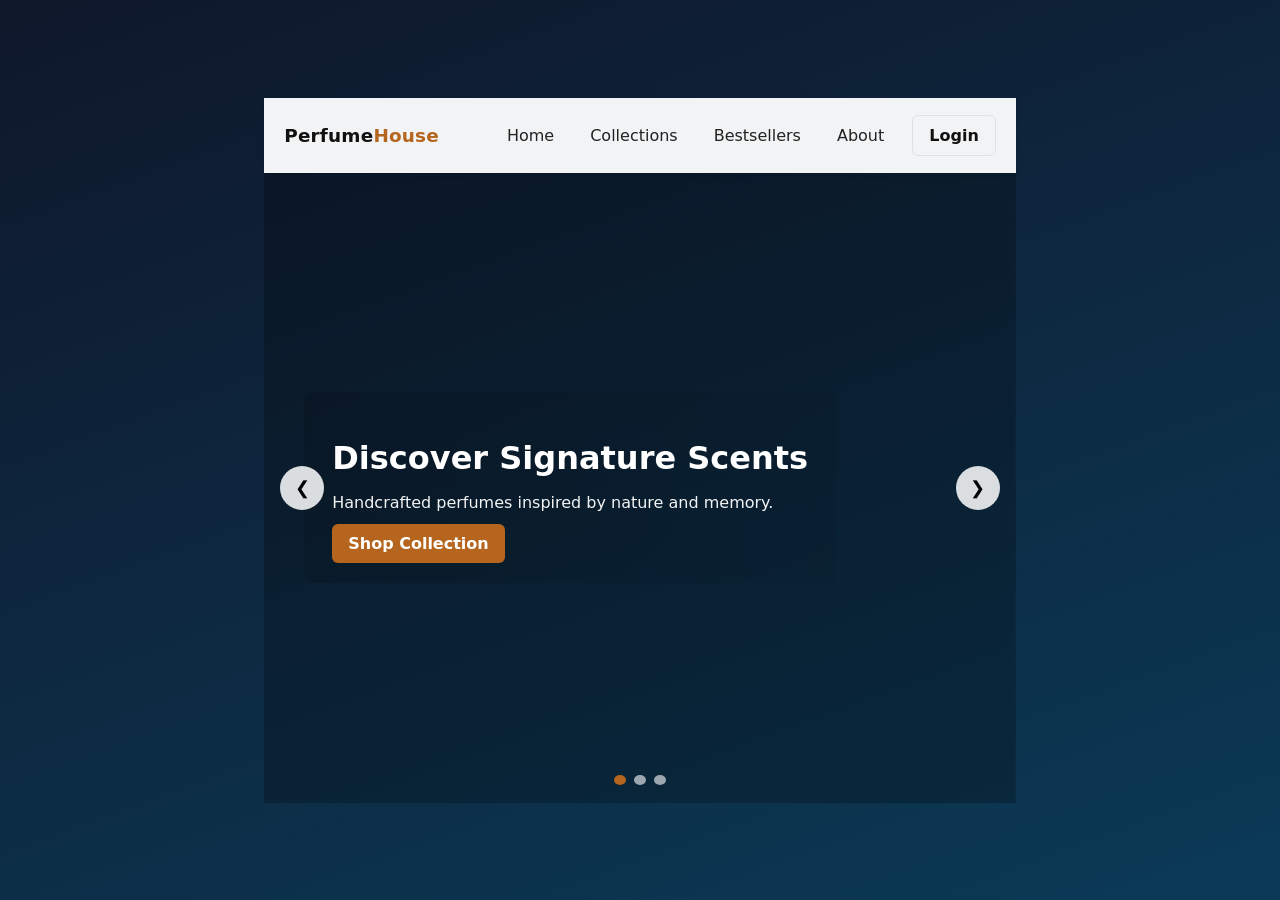
==== index.html @ cda4b779 "create index page" ====
<!DOCTYPE html>
<html lang="en">
<head>
	<meta charset="utf-8" />
	<meta name="viewport" content="width=device-width,initial-scale=1" />
	<title>Perfume House - Home</title>
	<link rel="stylesheet" href="styles.css" />
</head>
<body>
	<header class="site-header">
		<nav class="navbar">
			<div class="nav-inner">
				<div class="logo">
					<a href="index.html" class="logo-mark">Perfume<span class="accent">House</span></a>
				</div>

				<ul class="nav-links" id="navLinks">
					<li><a href="#">Home</a></li>
					<li><a href="#collections">Collections</a></li>
					<li><a href="#bestsellers">Bestsellers</a></li>
					<li><a href="#about">About</a></li>
				</ul>

				<div class="nav-actions">
					<a class="btn login-btn" href="login.html">Login</a>
					<button class="hamburger" id="hamburger" aria-label="Toggle menu">
						<span></span><span></span><span></span>
					</button>
				</div>
			</div>
		</nav>

		<section class="hero-slider" id="heroSlider" aria-label="Featured perfumes">
			<button class="slide-btn prev" id="prevBtn" aria-label="Previous slide">&#10094;</button>
			<button class="slide-btn next" id="nextBtn" aria-label="Next slide">&#10095;</button>

			<div class="slides">
				<div class="slide active" style="background-image: linear-gradient(rgba(0,0,0,.25), rgba(0,0,0,.25)), url('https://images.unsplash.com/photo-1522335789203-aabd1fc54bc9?auto=format&fit=crop&w=1400&q=80');">
					<div class="slide-content">
						<h1>Discover Signature Scents</h1>
						<p>Handcrafted perfumes inspired by nature and memory.</p>
						<a class="btn cta" href="#collections">Shop Collection</a>
					</div>
				</div>

				<div class="slide" style="background-image: linear-gradient(rgba(0,0,0,.25), rgba(0,0,0,.25)), url('https://images.unsplash.com/photo-1533228100856-6d4c5b3f6b6a?auto=format&fit=crop&w=1400&q=80');">
					<div class="slide-content">
						<h1>Limited Edition</h1>
						<p>Exclusive seasonal blends — limited stock.</p>
						<a class="btn cta" href="#bestsellers">Explore</a>
					</div>
				</div>

				<div class="slide" style="background-image: linear-gradient(rgba(0,0,0,.25), rgba(0,0,0,.25)), url('https://images.unsplash.com/photo-1503602642458-232111445657?auto=format&fit=crop&w=1400&q=80');">
					<div class="slide-content">
						<h1>Personalize Your Fragrance</h1>
						<p>Create a scent that tells your story.</p>
						<a class="btn cta" href="#customize">Customize</a>
					</div>
				</div>
			</div>

			<div class="dots" id="dots" aria-hidden="false"></div>
		</section>
	</header>

	<main>
		<!-- ...existing or future content... -->
	</main>

	<script src="main.js"></script>
</body>
</html>
---- styles.css ----
:root{
	--bg1:#0f172a;
	--bg2:#0b3a57;
	--card:#0f1724;
	--accent:#7c5cff;
	--accent-2:#2bd2ff;
	--muted:#9aa4b2;
	--success:#24c27a;
	--danger:#ff6b6b;
	font-family:Inter,system-ui,Segoe UI,Roboto,"Helvetica Neue",Arial;
}

*{box-sizing:border-box}
html,body{height:100%;margin:0}
body{
	background:linear-gradient(160deg,var(--bg1),var(--bg2));
	color:#e6eef6;
	display:flex;
	align-items:center;
	justify-content:center;
	padding:32px;
}

.page{width:100%;max-width:980px}

.card{
	background:linear-gradient(180deg, rgba(255,255,255,0.03), rgba(0,0,0,0.12));
	backdrop-filter: blur(6px);
	border-radius:14px;
	padding:28px;
	box-shadow: 0 10px 40px rgba(2,6,23,0.6), inset 0 1px 0 rgba(255,255,255,0.02);
	border:1px solid rgba(255,255,255,0.04);
	max-width:640px;
	margin:0 auto;
}

.title{margin:0 0 6px;font-size:1.6rem;letter-spacing:0.2px}
.subtitle{margin:0 0 18px;color:var(--muted);font-size:0.95rem}

.field{display:block;margin-bottom:14px}
.label-text{display:block;margin-bottom:8px;color:var(--muted);font-size:0.9rem}

input[type="text"],
input[type="password"],
input[type="number"],
select{
	width:100%;
	padding:12px 14px;
	border-radius:10px;
	border:1px solid rgba(255,255,255,0.06);
	background:linear-gradient(180deg, rgba(255,255,255,0.02), rgba(0,0,0,0.18));
	color:inherit;
	font-size:1rem;
	outline:none;
	transition:box-shadow 0.15s, border-color 0.15s, transform 0.07s;
}

input:focus, select:focus{
	box-shadow:0 6px 18px rgba(124,92,255,0.12);
	border-color:rgba(124,92,255,0.7);
	transform:translateY(-1px);
}

.password-wrap{display:flex;gap:8px}
.password-wrap .toggle{
	padding:8px 10px;border-radius:8px;border:none;background:rgba(255,255,255,0.03);color:var(--muted);cursor:pointer;
}
.password-wrap .toggle:hover{background:rgba(255,255,255,0.04)}

.pw-rules{list-style:none;margin:8px 0 0;padding-left:14px;color:var(--muted);font-size:0.9rem}
.pw-rules li{margin:4px 0}
.pw-rules li[data-valid="true"]{color:var(--success)}

.error{display:block;height:18px;margin-top:6px;color:var(--danger);font-size:0.85rem}

.submit-btn{
	width:100%;
	margin-top:8px;
	padding:12px 14px;border-radius:12px;border:none;
	background:linear-gradient(90deg,var(--accent),var(--accent-2));
	color:white;font-weight:600;font-size:1rem;cursor:pointer;
	box-shadow:0 8px 24px rgba(44,210,255,0.08);
}

.foot{color:var(--muted);font-size:0.85rem;margin-top:14px;text-align:center}

/* validation states */
input.invalid{border-color:var(--danger)}
input.valid{border-color:var(--success)}

/* Navbar */
.navbar { width:100%; background: rgba(255,255,255,0.95); position: sticky; top:0; z-index:50; backdrop-filter: blur(4px); box-shadow: 0 1px 6px rgba(0,0,0,0.06); }
.nav-inner { max-width:1200px; margin:0 auto; display:flex; align-items:center; justify-content:space-between; padding:12px 20px; gap:20px; }

.logo-mark { font-weight:700; font-size:1.15rem; letter-spacing:0.2px; color:#111; text-decoration:none; }
.logo-mark .accent { color:#b5651d; font-weight:800; }

/* Center links */
.nav-links { list-style:none; display:flex; gap:20px; margin-left:auto; margin-right:auto; }
.nav-links li a { text-decoration:none; color:#222; padding:6px 8px; transition:color .15s, transform .12s; }
.nav-links li a:hover { color:#b5651d; transform:translateY(-2px); }

/* Right actions */
.nav-actions { display:flex; align-items:center; gap:12px; }
.btn { display:inline-block; padding:10px 16px; border-radius:6px; text-decoration:none; font-weight:600; }
.login-btn { background:transparent; border:1px solid rgba(0,0,0,0.08); color:#111; }
.login-btn:hover { border-color:#b5651d; color:#b5651d; }

/* Hamburger (hidden on desktop) */
.hamburger { display:none; width:36px; height:36px; background:transparent; border:0; cursor:pointer; align-items:center; justify-content:center; }
.hamburger span { display:block; height:2px; background:#222; margin:5px 0; width:20px; border-radius:2px; }

/* Slider */
.hero-slider { position:relative; height:70vh; min-height:420px; overflow:hidden; }
.slides { height:100%; position:relative; }
.slide { position:absolute; inset:0; background-size:cover; background-position:center; display:flex; align-items:center; justify-content:flex-start; padding:40px; opacity:0; transform:scale(1.02); transition:opacity .6s ease, transform .6s ease; }
.slide.active { opacity:1; transform:scale(1); z-index:2; }

/* slide text */
.slide-content { color:#fff; max-width:650px; background:linear-gradient(90deg, rgba(0,0,0,.15), rgba(0,0,0,.05)); padding:20px 28px; border-radius:8px; }
.slide-content h1 { font-size:2rem; margin-bottom:8px; }
.slide-content p { margin-bottom:12px; opacity:0.95; }

/* CTA */
.btn.cta { background:#b5651d; color:#fff; border:0; }
.btn.cta:hover { filter:brightness(.95); }

/* Arrows */
.slide-btn { position:absolute; top:50%; transform:translateY(-50%); background:rgba(255,255,255,0.85); border:0; width:44px; height:44px; border-radius:50%; display:flex; align-items:center; justify-content:center; cursor:pointer; z-index:5; font-size:18px; }
.slide-btn.prev { left:16px; }
.slide-btn.next { right:16px; }

/* Dots */
.dots { position:absolute; left:50%; transform:translateX(-50%); bottom:18px; display:flex; gap:8px; z-index:6; }
.dots button { width:10px; height:10px; border-radius:50%; border:0; background:rgba(255,255,255,0.6); cursor:pointer; }
.dots button.active { background:#b5651d; }

/* responsive */
@media (max-width:520px){
	.card{padding:20px;border-radius:12px}
	.title{font-size:1.25rem}
	.password-wrap{flex-direction:row}
}

@media (max-width: 900px) {
	.nav-links { gap:12px; font-size:0.95rem; }
	.hero-slider { height:56vh; min-height:360px; }
	.slide-content h1 { font-size:1.5rem; }
	.hamburger { display:flex; }
	.nav-links { position: absolute; left:0; right:0; top:64px; background:rgba(255,255,255,0.98); flex-direction:column; gap:0; display:none; padding:8px 12px; box-shadow:0 6px 20px rgba(0,0,0,0.08); }
	.nav-links.open { display:flex; }
	.nav-links li { border-bottom:1px solid rgba(0,0,0,0.04); width:100%; }
	.nav-links li a { padding:12px 8px; display:block; }
	.nav-actions { gap:8px; }
}

/* small devices */
@media (max-width: 480px) {
	.nav-inner { padding:10px 12px; }
	.slide-content { padding:14px; }
	.slide-content h1 { font-size:1.25rem; }
	.slide-content p { display:none; }
	.btn.cta { padding:8px 12px; font-size:0.95rem; }
}
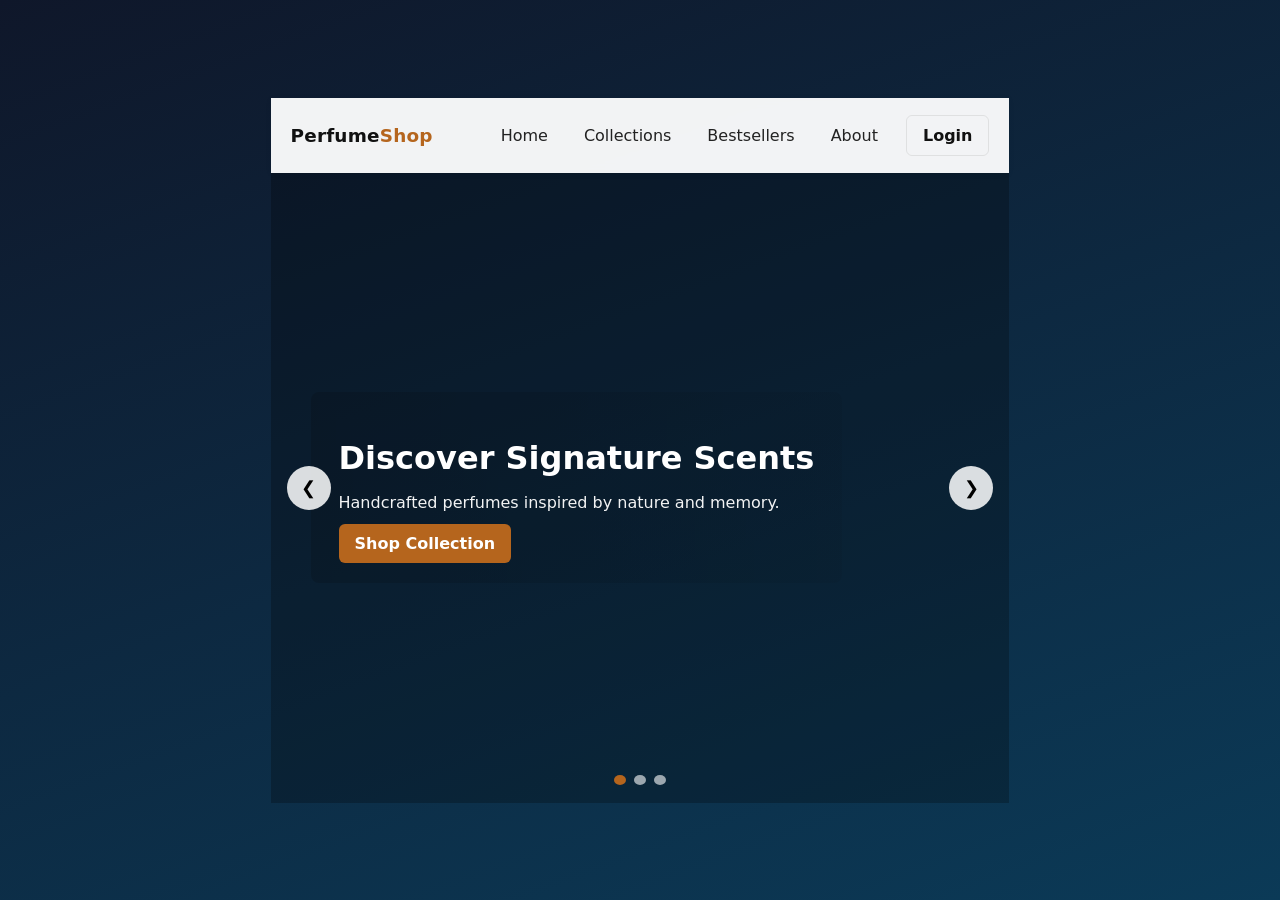
==== commit d1a1f702: "create index page" ====
--- a/index.html
+++ b/index.html
@@ -11,7 +11,7 @@
 		<nav class="navbar">
 			<div class="nav-inner">
 				<div class="logo">
-					<a href="index.html" class="logo-mark">Perfume<span class="accent">House</span></a>
+					<a href="index.html" class="logo-mark">Perfume<span class="accent">Shop</span></a>
 				</div>
 
 				<ul class="nav-links" id="navLinks">
